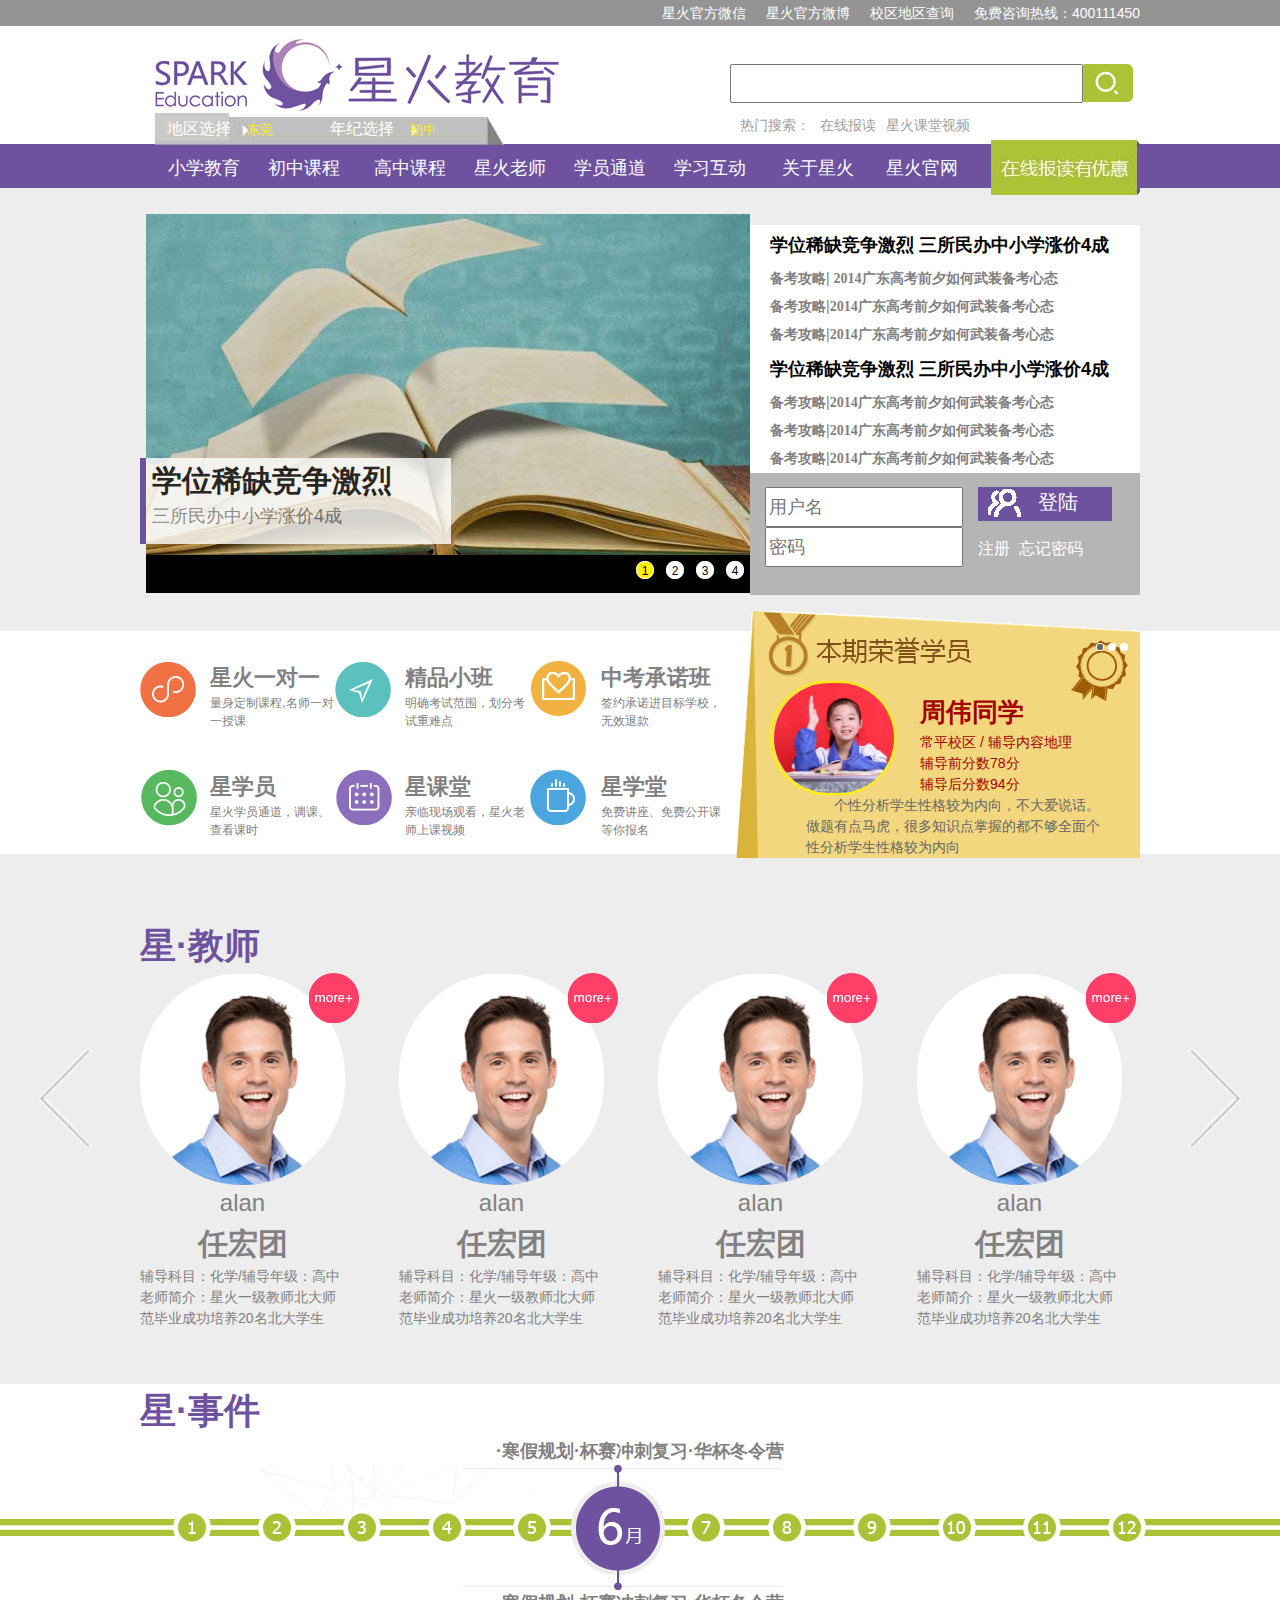
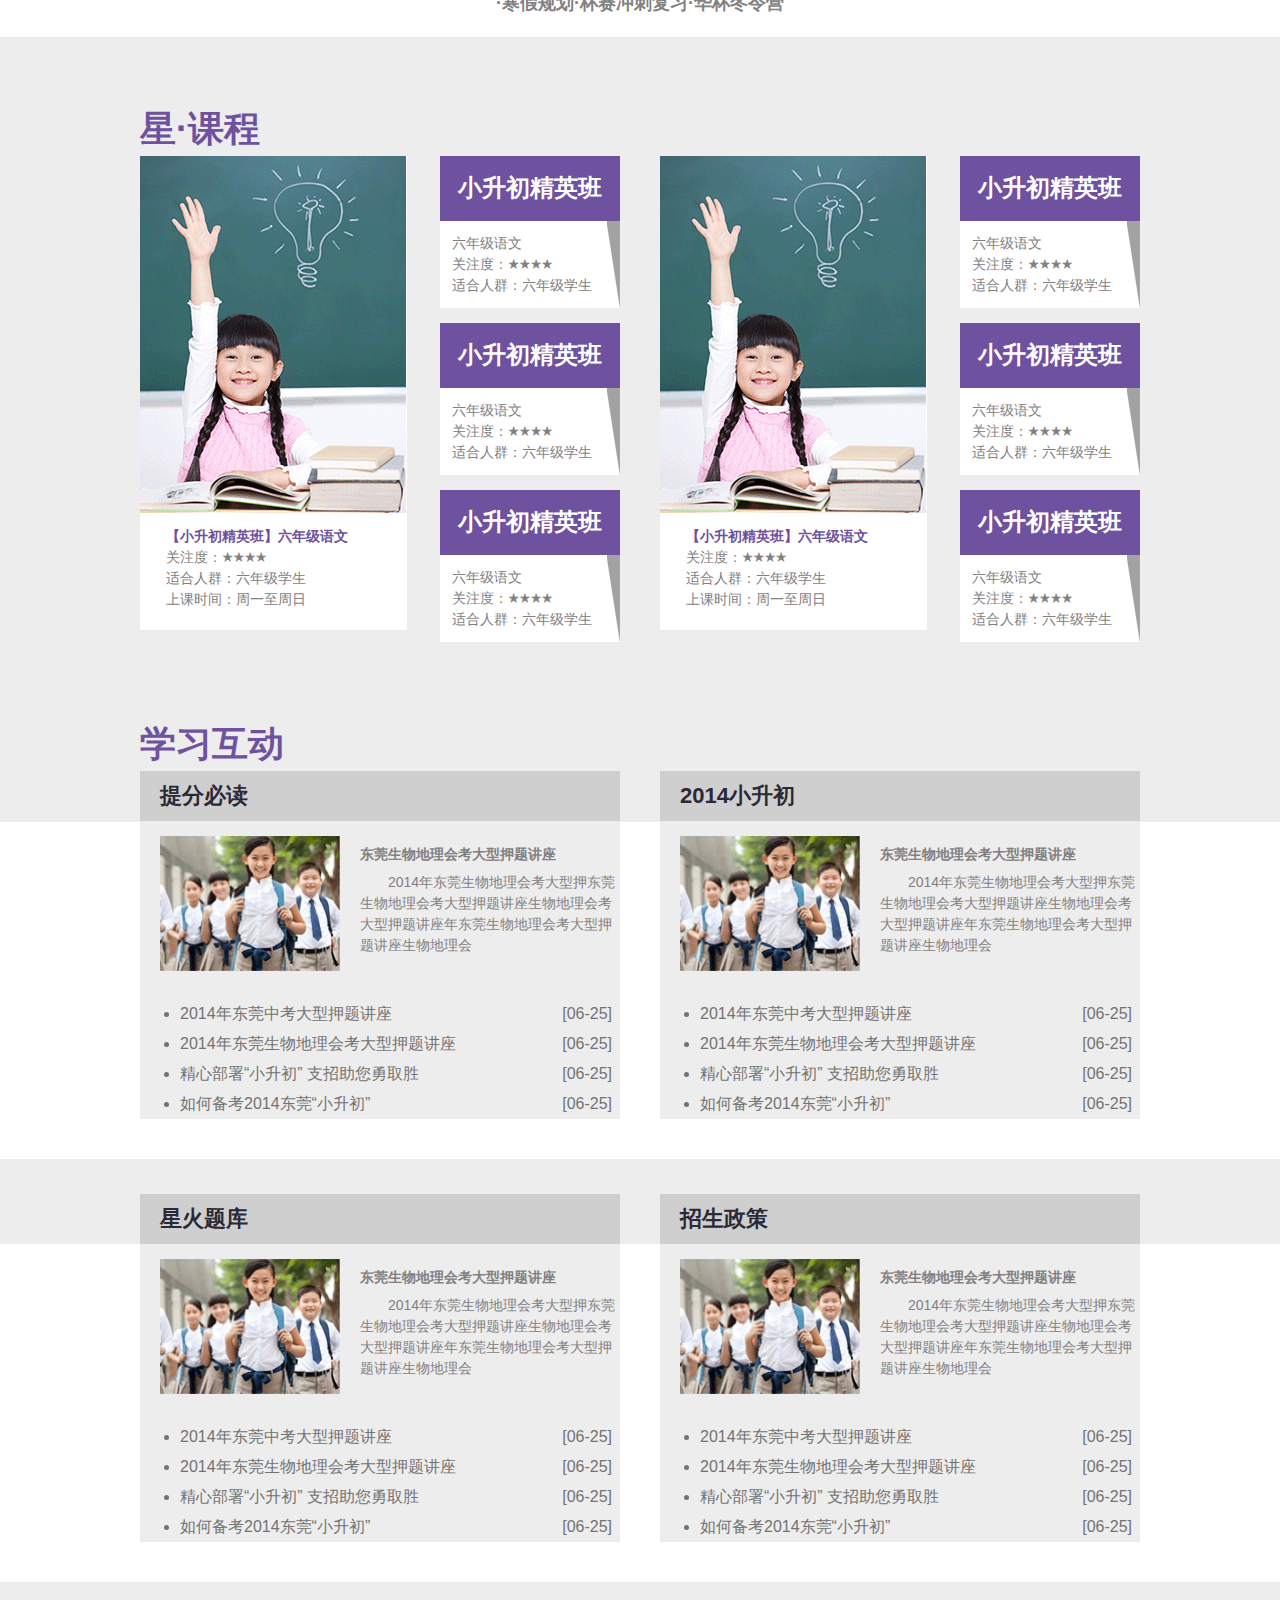
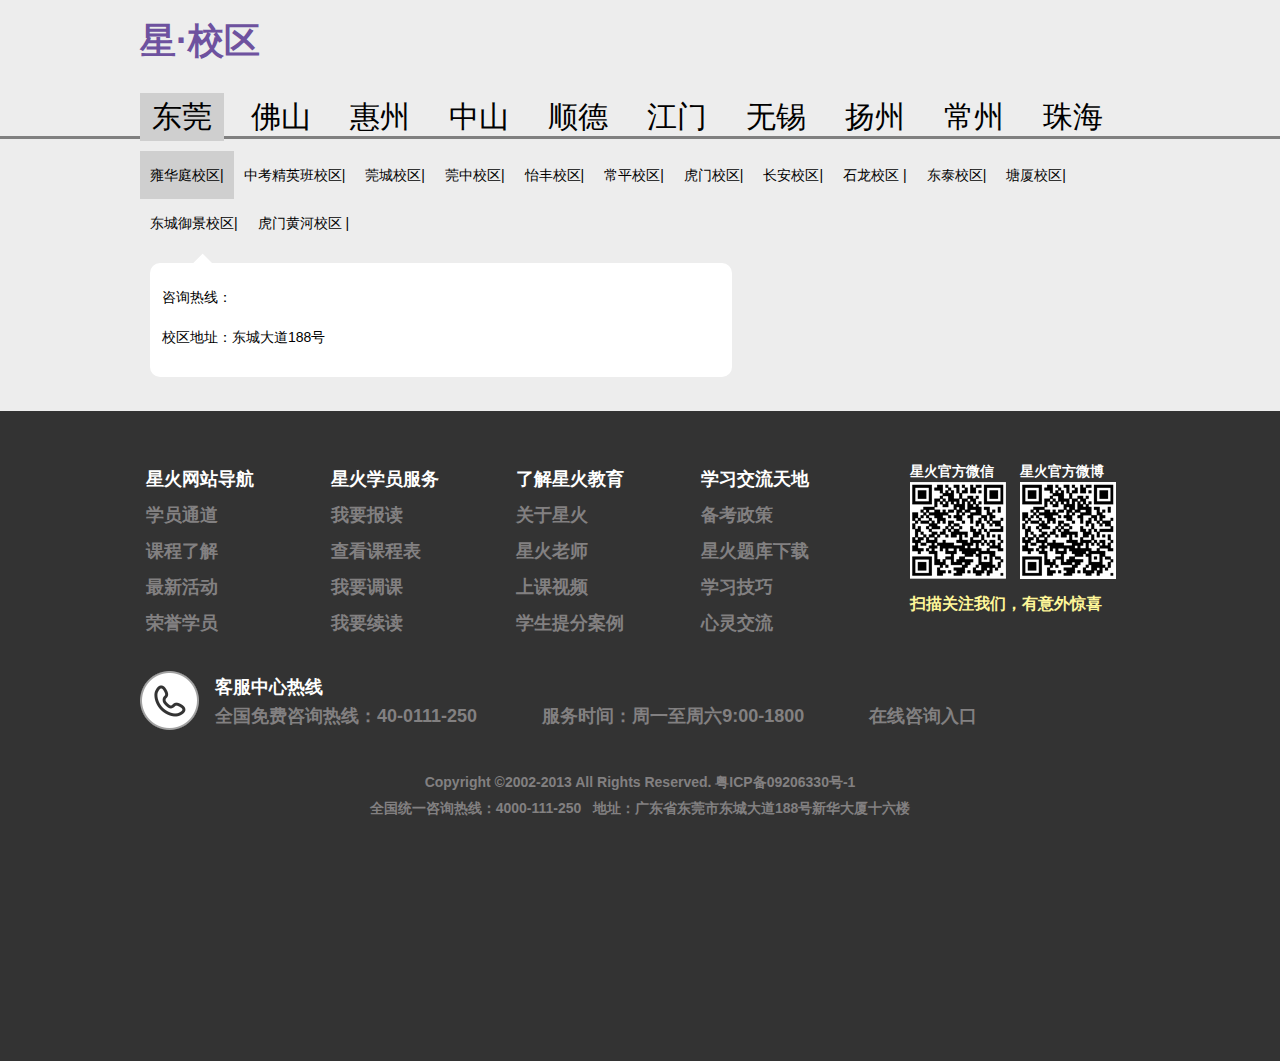
==== index.html @ 1fdccf44 "star edu rebuild" ====
<!doctype html>
<html >
<head>
	<meta charset="UTF-8">
	<title>星火教育首页</title>
	<link rel="stylesheet" href="css/style.css">
	<script src="js/jquery.js">
</script>

</head>
<body>
	<div id="wraper">
		<header>
			<div class="header">
				<div class="tnav">
				
					<div class="container">
						<ul class="tfln">
							<li><a href="">星火官方微信</a></li>
							<li><a href="">星火官方微博</a></li>
							<li><a href="">校区地区查询</a></li>
							<li><a href="">免费咨询热线：400111450</a></li>
						</ul>
					</div>
				</div>
				<div class="container">
					<div class="cnav">
						<div class="fl"><a href=""><img src="images/logo.gif" alt="logo"></a>
							<div class="areasel"><span>地区选择
								<select>
								  <option value ="东莞">东莞</option>
								  <option value ="深圳">深圳</option>
								  <option value="广州">广州</option>
								  <option value="佛山">佛山</option>
								</select>
							</span>
								<span>年纪选择
								<select>
								  <option value ="初中">初中</option>
								  <option value ="小学">小学</option>
								  <option value="高中">高中</option>
								</select>
					
								</span>
							</div>
					
						</div>
					
						<div class="fr">
							<form action="" method="post"><input type="text" name="" class="tsearchl"><input type="submit" name="" 
								class="tsearchr"></form>
							<ul>
							<li>热门搜索：</li>	
								<a href="">
									<li>在线报读</li>
								</a>
								<a href="">
									<li>星火课堂视频</li>
								</a>
							</ul>
						</div>
					
					</div>
				</div>
				<div style="clear:both;"></div>
				<div class="bnav">
					<div class="container">
						<ul class="mnavl">
							<a href="">
								<li>小学教育</li>
							</a>
								<li >
									<div id="clcourse">
										<a id="clbth">初中课程</a>
					
										<ul class="clcourse">
											<a href=""><li>中考课程</li></a>
											<a href=""><li>初二生地</li></a>
											<a href=""><li>初一课程</li></a>
											<a href=""><li>初二课程</li></a>
											<a href=""><li>初三课程</li></a>
										</ul>
									</div>
				
								</li>
							<a href="">
								<li>高中课程</li>
							</a>
							<a href="">
								<li>星火老师</li>
							</a>
							<a href="">
								<li>学员通道</li>
							</a>
							<a href="">
								<li>学习互动</li>
							</a>
						</ul>
						<ul class="mnavr">
							<a href="">
								<li>关于星火</li>
							</a>
							<a href="">
								<li>星火官网</li>
							</a>
							<a href="">
								<li class="navget"><span>在线报读有优惠</span></li>
							</a>
						</ul>
					</div>
				</div>
			</div>
		</header>
		<section>
			<!--滑块展示-->

			<div class="tslider">
				<div class="container">
					<div class="slidel">
						<i></i>
						<div class="simg">
							<ul>
								<li><img src="images/banner01.jpg"/>
									<span><i>&nbsp;</i><h3>学位稀缺竞争激烈</h3>
										<p>三所民办中小学涨价4成</p>
				
									</span>
								</li>
								<li><img src="images/banner01.jpg"/>
									<span><i>&nbsp;</i><h3>学位稀缺竞争激烈</h3>
										<p>三所民办中小学涨价4成</p>
				
									</span>
								</li>
								<li><img src="images/banner01.jpg"/>
									<span><i>&nbsp;</i><h3>学位稀缺竞争激烈</h3>
										<p>三所民办中小学涨价4成</p>
				
									</span>
								</li>
								<li><img src="images/banner01.jpg"/>
									<span><i>&nbsp;</i><h3>学位稀缺竞争激烈</h3>
										<p>三所民办中小学涨价4成</p>
				
									</span>
								</li>
							</ul>
							
						</div>
				
						<ol class="clickslide" id="b04">
								
							</ol>
				
					</div>
					<div class="slideri">
						<div class="subht">
				
							<div class="slittext">
								<h3>学位稀缺竞争激烈 三所民办中小学涨价4成</h3>
								<ul>
									<li><span><a href="">备考攻略</a></span>|
										<a href="">2014广东高考前夕如何武装备考心态</a></li>
									<li><span><a href="">备考攻略</a></span>|<a href="">2014广东高考前夕如何武装备考心态</a></li>
									<li><span><a href="">备考攻略</a></span>|<a href="">2014广东高考前夕如何武装备考心态</a></li>
								</ul>
				
								<h3>学位稀缺竞争激烈 三所民办中小学涨价4成</h3>
								<ul>
									<li><span><a href="">备考攻略</a></span>|<a href="">2014广东高考前夕如何武装备考心态</a></li>
									<li><span><a href="">备考攻略</a></span>|<a href="">2014广东高考前夕如何武装备考心态</a></li>
									<li><span><a href="">备考攻略</a></span>|<a href="">2014广东高考前夕如何武装备考心态</a></li>
								</ul>
							</div>
							
						</div>
						<div class="subhb">
							<form action="" method="post">

								<div class="loginleft">
									<input type="text" value="" placeholder="用户名">
									<input type="password" value="" placeholder="密码">
								</div>

								<div class="loginright">
									<button type="submit" class="slilogin"><span>登陆</span></button>
									<span><a href="">注册</a>&nbsp;&nbsp;<a href="">忘记密码</a></span>
								</div>
							</form>
						</div>
					</div>
				</div>

				<div class="clearfix"></div>
			</div>

		</section>
		<section>
			<div class="focus2">
				<div class="container">
					<div class="focusl">
						<div class="blocki">
							<span><img src="images/demo_01.gif"></span>
							<a href=""><h3>星火一对一</h3>
								<p>量身定制课程,名师一对一授课</p></a>
						</div>
						<div class="blocki">
							<span><img src="images/demo_02.gif"></span>
							<a href=""><h3>精品小班</h3>
								<p>明确考试范围，划分考试重难点</p></a>
						</div>
						<div class="blocki">
							<span><img src="images/demo_03.gif"></span>
							<a href=""><h3>中考承诺班</h3>
								<p>签约承诺进目标学校，无效退款</p></a>
						</div>
						<div class="blocki">
							<span><img src="images/demo_04.gif"></span>
							<a href=""><h3>星学员</h3>
								<p>星火学员通道，调课、查看课时</p></a>
						</div>
						<div class="blocki">
							<span><img src="images/demo_05.gif"></span>
							<a href=""><h3>星课堂</h3>
								<p>亲临现场观看，星火老师上课视频</p></a>
						</div>
						<div class="blocki">
							<span><img src="images/demo_06.gif"></span>
							<a href=""><h3>星学堂</h3>
								<p>免费讲座、免费公开课等你报名</p></a>
						</div>
					</div>
					<div class="focusr">
						<div class="focusslider">

							<ul class="fosliul">

								<li>
									<span><img src="images/focusfeature.jpg" alt="同学"></span>
									<div class="focustext">
										<h4>周伟同学</h4>
										<ul>
											<li>常平校区 / 辅导内容地理</li>
											<li>辅导前分数78分</li>
											<li>辅导后分数94分</li>
										</ul>
										<p>个性分析学生性格较为内向，不大爱说话。做题有点马虎，很多知识点掌握的都不够全面个性分析学生性格较为内向</p>
									</div>
								</li>
								<li>
									<span><img src="images/focusfeature.jpg" alt="同学"></span>
									<div class="focustext">
										<h4>周伟同学</h4>
										<ul>
											<li>常平校区 / 辅导内容地理</li>
											<li>辅导前分数78分</li>
											<li>辅导后分数94分</li>
										</ul>
										<p>个性分析学生性格较为内向，不大爱说话。做题有点马虎，很多知识点掌握的都不够全面个性分析学生性格较为内向</p>
									</div>
								</li>
								<li>
									<span><img src="images/focusfeature.jpg" alt="同学"></span>
									<div class="focustext">
										<h4>周伟同学</h4>
										<ul>
											<li>常平校区 / 辅导内容地理</li>
											<li>辅导前分数78分</li>
											<li>辅导后分数94分</li>
										</ul>
										<p>个性分析学生性格较为内向，不大爱说话。做题有点马虎，很多知识点掌握的都不够全面个性分析学生性格较为内向</p>
									</div>
								</li>
				
							</ul>
						</div>
					</div>
				</div>
				<div class="clearfix"></div>
			</div>
		</section>
		<section>
			<div class="starteacher">
				<div class="container">
					<!--老师无缝切换滑块-->
					<h3 class="starh3">星·教师</h3>
					<div id="teachslide" class="cxscroll">

						<div class="box">
							<ul class="list">
								<li><a href=""><img src="images/teacher_img.png" ></a>
									<span>alan</span>
									<h4>任宏团</h4>
									<p class="p1">辅导科目：化学/辅导年级：高中</p>
									<p class="p2">老师简介：星火一级教师北大师范毕业成功培养20名北大学生</p>
									<i>more+</i>
								</li>
								<li><a href=""><img src="images/teacher_img.png" ></a>
									<span>alan</span>
									<h4>任宏团</h4>
									<p class="p1">辅导科目：化学/辅导年级：高中</p>
									<p class="p2">老师简介：星火一级教师北大师范毕业成功培养20名北大学生</p>
									<i>more+</i>
								</li>
								<li><a href=""><img src="images/teacher_img.png" ></a>
									<span>alan</span>
									<h4>任宏团</h4>
									<p class="p1">辅导科目：化学/辅导年级：高中</p>
									<p class="p2">老师简介：星火一级教师北大师范毕业成功培养20名北大学生</p>
									<i>more+</i>
								</li>
								<li><a href=""><img src="images/teacher_img.png" ></a>
									<span>alan</span>
									<h4>任宏团</h4>
									<p class="p1">辅导科目：化学/辅导年级：高中</p>
									<p class="p2">老师简介：星火一级教师北大师范毕业成功培养20名北大学生</p>
									<i>more+</i>
								</li>
								<li><a href=""><img src="images/teacher_img.png" ></a>
									<span>alan</span>
									<h4>任宏团</h4>
									<p class="p1">辅导科目：化学/辅导年级：高中</p>
									<p class="p2">老师简介：星火一级教师北大师范毕业成功培养20名北大学生</p>
									<i>more+</i>
								</li>
								<li><a href=""><img src="images/teacher_img.png" ></a>
									<span>alan</span>
									<h4>任宏团</h4>
									<p class="p1">辅导科目：化学/辅导年级：高中</p>
									<p class="p2">老师简介：星火一级教师北大师范毕业成功培养20名北大学生</p>
									<i>more+</i>
								</li>
								
							</ul>

						</div>
						<a class="prev"></a> <a class="next"></a>
					</div>
				</div>
			</div>
		</section>
		<section>
			<div class="starthings">

				<div class="container">
					<h3>星·事件</h3>
					<div class="starthco">
						<p>·寒假规划·杯赛冲刺复习·华杯冬令营</p>
						<img src="images/star_things.png">
						<p>·寒假规划·杯赛冲刺复习·华杯冬令营</p>
					</div>
				</div>
			</div>
		</section>
		<section>
			<div class="starcourse">
				<div class="container">
					<h3 class="coursetitle">
						星·课程
					</h3>
					<div class="coursel">
						<div class="courseimg">
							<img src="images/course_img.png">
							<div class="course_text">
								<h4>【小升初精英班】六年级语文</h4>
								<p>关注度：★★★★</p>
								<p>适合人群：六年级学生</p>
								<p>上课时间：周一至周日</p>
							</div>
						</div>
						<div class="courseclass">
							<h3>小升初精英班</h3>
							<div class="classtext">
								<p>六年级语文</p>
								<p>关注度：★★★★</p>
								<p>适合人群：六年级学生</p>
							</div>
							<h3>小升初精英班</h3>
							<div class="classtext">
								<p>六年级语文</p>
								<p>关注度：★★★★</p>
								<p>适合人群：六年级学生</p>
							</div>
							<h3>小升初精英班</h3>
							<div class="classtext">
								<p>六年级语文</p>
								<p>关注度：★★★★</p>
								<p>适合人群：六年级学生</p>
							</div>
						</div>
					</div>
					<div class="courser">
						<div class="courseimg">
							<img src="images/course_img.png">
							<div class="course_text">
								<h4>【小升初精英班】六年级语文</h4>
								<p>关注度：★★★★</p>
								<p>适合人群：六年级学生</p>
								<p>上课时间：周一至周日</p>
							</div>
						</div>
						<div class="courseclass">
							<h3>小升初精英班</h3>
							<div class="classtext">
								<p>六年级语文</p>
								<p>关注度：★★★★</p>
								<p>适合人群：六年级学生</p>
							</div>
							<h3>小升初精英班</h3>
							<div class="classtext">
								<p>六年级语文</p>
								<p>关注度：★★★★</p>
								<p>适合人群：六年级学生</p>
							</div>
							<h3>小升初精英班</h3>
							<div class="classtext">
								<p>六年级语文</p>
								<p>关注度：★★★★</p>
								<p>适合人群：六年级学生</p>
							</div>
						</div>

					</div>

					<div class="clearfix"></div>

				</div>
			</div>
		</section>
		<section>
			<div class="learnshare">

				<div class="container">
					<h3 class="coursetitle">
						学习互动
					</h3>

					<div class="sharel">
						<h3 class="sharerh3">提分必读</h3>
						<div class="lstop">
							<img src="images/mustread_img.png">
							<h4>东莞生物地理会考大型押题讲座</h4>
							<p>2014年东莞生物地理会考大型押东莞生物地理会考大型押题讲座生物地理会考大型押题讲座年东莞生物地理会考大型押题讲座生物地理会</p>
						</div>
						<ul class="sharer_ul">
							<li><a href="">2014年东莞中考大型押题讲座</a><span>[06-25]</span></li>
							<li><a href="">2014年东莞生物地理会考大型押题讲座</a><span>[06-25]</span></li>
							<li><a href="">精心部署“小升初” 支招助您勇取胜</a><span>[06-25]</span></li>
							<li><a href="">如何备考2014东莞“小升初”</a><span>[06-25]</span></li>
						</ul>
					</div>
					<div class="sharer">
						<h3 class="sharerh3">2014小升初</h3>
						<div class="lstop">
							<img src="images/mustread_img.png">
							<h4>东莞生物地理会考大型押题讲座</h4>
							<p>2014年东莞生物地理会考大型押东莞生物地理会考大型押题讲座生物地理会考大型押题讲座年东莞生物地理会考大型押题讲座生物地理会</p>
						</div>
						<ul class="sharer_ul">
							<li><a href="">2014年东莞中考大型押题讲座</a><span>[06-25]</span></li>
							<li><a href="">2014年东莞生物地理会考大型押题讲座</a><span>[06-25]</span></li>
							<li><a href="">精心部署“小升初” 支招助您勇取胜</a><span>[06-25]</span></li>
							<li><a href="">如何备考2014东莞“小升初”</a><span>[06-25]</span></li>
						</ul>
					</div>

					<div class="sharebg_block"></div>
					<div class="sharebt">
						<div class="sharel">
							<h3 class="sharerh3">星火题库</h3>
							<div class="lstop">
								<img src="images/mustread_img.png">
								<h4>东莞生物地理会考大型押题讲座</h4>
								<p>2014年东莞生物地理会考大型押东莞生物地理会考大型押题讲座生物地理会考大型押题讲座年东莞生物地理会考大型押题讲座生物地理会</p>
							</div>
							<ul class="sharer_ul">
								<li><a href="">2014年东莞中考大型押题讲座</a><span>[06-25]</span></li>
								<li><a href="">2014年东莞生物地理会考大型押题讲座</a><span>[06-25]</span></li>
								<li><a href="">精心部署“小升初” 支招助您勇取胜</a><span>[06-25]</span></li>
								<li><a href="">如何备考2014东莞“小升初”</a><span>[06-25]</span></li>
							</ul>
						</div>
						<div class="sharer">
							<h3 class="sharerh3">招生政策</h3>
							<div class="lstop">
								<img src="images/mustread_img.png">
								<h4>东莞生物地理会考大型押题讲座</h4>
								<p>2014年东莞生物地理会考大型押东莞生物地理会考大型押题讲座生物地理会考大型押题讲座年东莞生物地理会考大型押题讲座生物地理会</p>
							</div>
							<ul class="sharer_ul">
								<li><a href="">2014年东莞中考大型押题讲座</a><span>[06-25]</span></li>
								<li><a href="">2014年东莞生物地理会考大型押题讲座</a><span>[06-25]</span></li>
								<li><a href="">精心部署“小升初” 支招助您勇取胜</a><span>[06-25]</span></li>
								<li><a href="">如何备考2014东莞“小升初”</a><span>[06-25]</span></li>
							</ul>
						</div>
					</div>
					<div class="clearfix"></div>
				</div>
			</div>
		</section>
		<section>
			<div class="schoolarea">
					<div class="container">
						<h3 class="coursetitle">
							星·校区
						</h3>
						<div class="scarea">
							<ul class="idTabs">
								<li><a href="#dongguang">东莞</a></li>   
								<li><a href="#foshan">佛山</a></li>
								<li><a href="#huizhou">惠州</a></li>
								<li><a href="#huizhou">中山</a></li>
								<li><a href="#huizhou">顺德</a></li>
								<li><a href="#huizhou">江门</a></li>
								<li><a href="#huizhou">无锡</a></li>
								<li><a href="#huizhou">扬州</a></li>
								<li><a href="#huizhou">常州</a></li>
								<li><a href="#huizhou">珠海</a></li>
					
							</ul> 
						</div>
					
					<div class="subarea">
						<div id="dongguang">
							<ul class="idTabs">
								<li><a href="#ronghua">雍华庭校区|</a>
									<ul>
										<li id="ronghua" class="tab_maopao">咨询热线：<br>校区地址：东城大道188号</li>
									</ul>
					
								</li>
								<li><a href="#zhongkaojy">中考精英班校区|</a>
									<ul>
										<li id="zhongkaojy" class="tab_maopao">咨询热线：<br>校区地址：虎门花城广场08号</li>
									</ul>
					
								</li>
								<li><a href="#guancheng">莞城校区|</a>
									<ul>
										<li id="guancheng" class="tab_maopao">咨询热线：<br>校区地址：莞城南海大道</li>
									</ul>
								</li>
								<li><a href="#guanzhong">莞中校区|</a>
									<ul>
										<li id="guanzhong" class="tab_maopao">咨询热线：<br>校区地址：莞中南海大道</li>
									</ul>
								</li>
								<li><a href="#yifeng">怡丰校区|</a>
									<ul>
										<li id="yifeng" class="tab_maopao">咨询热线：<br>校区地址：怡丰南海大道</li>
									</ul>
								</li>
								<li><a href="#changping">常平校区|</a>
									<ul>
										<li id="changping" class="tab_maopao">咨询热线：<br>校区地址：常平的福分</li>
									</ul>
								</li>
								<li><a href="#humen">虎门校区|</a>
									<ul>
										<li id="humen" class="tab_maopao">咨询热线：<br>校区地址：虎门大道</li>
									</ul>
								</li>
								<li><a href="#changan">长安校区|</a>
									<ul>
										<li id="changan" class="tab_maopao">咨询热线：<br>校区地址：长安校区</li>
									</ul>
								</li>
								
								<li><a href="#shilong">石龙校区 |</a>
									<ul>
										<li id="shilong" class="tab_maopao">咨询热线：<br>校区地址：石龙校区 </li>
									</ul>
								</li>
								<li><a href="#dongtai">东泰校区|</a>
									<ul>
										<li id="dongtai" class="tab_maopao">咨询热线：<br>校区地址：东泰校区</li>
									</ul>
								</li>
								<li><a href="#tangxia">塘厦校区|</a>
									<ul>
										<li id="tangxia" class="tab_maopao">咨询热线：<br>校区地址：塘厦校区</li>
									</ul>
								</li>
								<li><a href="#dongchengyu">东城御景校区|</a>
									<ul>
										<li id="dongchengyu" class="tab_maopao">咨询热线：<br>校区地址：东城御景校区</li>
									</ul>
								</li>
								<li><a href="#humenhh">虎门黄河校区 |</a>
									<ul>
										<li id="humenhh" class="tab_maopao">咨询热线：<br>校区地址：虎门黄河校区</li>
									</ul>
								</li>
							</ul>
					
						</div> 
						<div id="foshan">
							<ul class="idTabs">
								<li><a href="#ronghua2">佛山校区校区32332|</a>
									<ul>
										<li id="ronghua2" class="tab_maopao">咨询热线：324213<br>校区地址：东城大道188号</li>
									</ul>
					
								</li>
								<li><a href="#zhongkaojy2">佛山中考精英班校区33|</a>
									<ul>
										<li id="zhongkaojy2" class="tab_maopao">咨询热线：32423<br>校区地址：虎门花城广场08号</li>
									</ul>
					
								</li>
								<li><a href="#meilisa2">佛山梅丽莎校区3423|</a>
									<ul>
										<li id="meilisa2" class="tab_maopao">咨询热线：<br>校区地址：佛山南海大道</li>
									</ul>
								</li>
					
							</ul>
					
					
						</div>
					
							
						</div>
					</div>
				<div class="clearfix"></div>
				</div>
		</section>
		<section></section>
		<footer>
			<div class="footer">
				<div class="container">
					<div class="btnav">
						<div class="btnavl">
							<ul>
								<li><h4>星火网站导航</h4></li>
								<li>学员通道</li>
								<li>课程了解</li>
								<li>最新活动</li>
								<li>荣誉学员</li>
							</ul>
							<ul>
								<li><h4>星火学员服务</h4></li>
								<li>我要报读</li>
								<li>查看课程表</li>
								<li>我要调课</li>
								<li>我要续读</li>
							</ul>
							<ul>
								<li><h4>了解星火教育</h4></li>
								<li>关于星火</li>
								<li>星火老师</li>
								<li>上课视频</li>
								<li>学生提分案例</li>
							</ul>
							<ul>
								<li><h4>学习交流天地</h4></li>
								<li>备考政策</li>
								<li>星火题库下载</li>
								<li>学习技巧</li>
								<li>心灵交流</li>
							</ul>
						</div>
						<div class="btnavr">
							<ul>
								<li><span>星火官方微信</span><img src="images/wechat.png"></li>
								<li><span>星火官方微博</span><img src="images/weibo.png"></li>
							</ul>
							<p>扫描关注我们，有意外惊喜</p>
						</div>
					</div>

					<div class="kefu">
						<h4>客服中心热线</h4>
						<p><span>全国免费咨询热线：40-0111-250</span> 
							<span>服务时间：周一至周六9:00-1800</span> 
							<a href="">在线咨询入口</a>   </p>
					</div>
					<div class="copyright">
						<p>Copyright ©2002-2013 All Rights Reserved. 粤ICP备09206330号-1</p>
						<p>全国统一咨询热线：4000-111-250 &nbsp;
							地址：广东省东莞市东城大道188号新华大厦十六楼</p>
					</div>
					<div class="clearfix"></div>
				</div>
			</div>

		</footer>
	</div>


<script type="text/javascript" src="js/unslider.min.js"></script>
<script type="text/javascript" src="js/jquery.cxscroll.min.js"></script>
<script type="text/javascript" src="js/jquery.idTabs.min.js"></script>
<script>
$(document).ready(function(){
	//下拉导航
	function droNav(){
		$("#clcourse,.clcourse").bind("mouseover",function(){
			$(".clcourse").show();
		  $("#clbth").css("color","#6e529f");
		  $("#clcourse").addClass("clcourse_hover");

		});
		$("#clcourse,.clcourse").bind("mouseout",function(){
			$(".clcourse").hide();
		   $("#clbth").css("color","#fff");
		   $("#clcourse").removeClass("clcourse_hover");

		});

	};
	droNav();

	//焦点幻灯片
	$('.simg').unslider();
	var unslider = $('.simg').unslider();

    var unslider04 = $('.simg').unslider({
		dots: true
	}),
	data04 = unslider04.data('unslider');
	
	$('.unslider-arrow04').click(function() {
        var fn = this.className.split(' ')[1];
        data04[fn]();
    });
    //荣耀同学滑块
    $('.focusslider').unslider();
	var unslider = $('.focusslider').unslider();

    var unslider04 = $('.focusslider').unslider({
		dots: true
	}),
	data04 = unslider04.data('unslider');
	
	$('.unslider-arrow04').click(function() {
        var fn = this.className.split(' ')[1];
        data04[fn]();
    });
    //星级老师滑块
    $('#teachslide').cxScroll();

});
</script>
</body>
</html>
---- css/style.css ----
/* `XHTML, HTML4, HTML5 Reset 
----------------------------------------------------------------------------------------------------*/ 
a, 
abbr, 
acronym, 
address, 
applet, 
article, 
aside, 
audio, 
b, 
big, 
blockquote, 
body, 
canvas, 
caption, 
center, 
cite, 
code, 
dd, 
del, 
details, 
dfn, 
dialog, 
div, 
dl, 
dt, 
em, 
embed, 
fieldset, 
figcaption, 
figure, 
font, 
footer, 
form, 
h1, 
h2, 
h3, 
h4, 
h5, 
h6, 
header, 
hgroup, 
hr, 
html, 
i, 
iframe, 
img, 
ins, 
kbd, 
label, 
legend, 
li, 
main, 
mark, 
menu, 
meter, 
nav, 
object, 
ol, 
output, 
p, 
pre, 
progress, 
q, 
rp, 
rt, 
ruby, 
s, 
samp, 
section, 
small, 
span, 
strike, 
strong, 
sub, 
summary, 
sup, 
table, 
tbody, 
td, 
tfoot, 
th, 
thead, 
time, 
tr, 
tt, 
u, 
ul, 
var, 
video, 
xmp { 
border: 0; 
margin: 0; 
padding: 0; 
font-size: 100%; 
} 

html, 
body { 
height: 100%; 
} 

article, 
aside, 
details, 
figcaption, 
figure, 
footer, 
header, 
hgroup, 
main, 
menu, 
nav, 
section { 
/* 
Override the default (display: inline) for 
browsers that do not recognize HTML5 tags. 

IE8 (and lower) requires a shiv: 
http://ejohn.org/blog/html5-shiv 
*/ 
display: block; 
} 

b, 
strong { 
/* 
Makes browsers agree. 
IE + Opera = font-weight: bold. 
Gecko + WebKit = font-weight: bolder. 
*/ 
font-weight: bold; 
} 

img { 
color: transparent; 
font-size: 0; 
vertical-align: middle; 
/* 
For IE. 
http://css-tricks.com/ie-fix-bicubic-scaling-for-images 
*/ 
-ms-interpolation-mode: bicubic; 
} 

ol, 
ul { 
list-style: none; 
} 

li { 
/* 
For IE6 + IE7: 

"display: list-item" keeps bullets from 
disappearing if hasLayout is triggered. 
*/ 
display: list-item; 
} 

table { 
border-collapse: collapse; 
border-spacing: 0; 
} 

th, 
td, 
caption { 
font-weight: normal; 
vertical-align: top; 
text-align: left; 
} 

q { 
quotes: none; 
} 

q:before, 
q:after { 
content: ""; 
content: none; 
} 

sub, 
sup, 
small { 
font-size: 75%; 
} 

sub, 
sup { 
line-height: 0; 
position: relative; 
vertical-align: baseline; 
} 

sub { 
bottom: -0.25em; 
} 

sup { 
top: -0.5em; 
} 

svg { 
/* 
For IE9. Without, occasionally draws shapes 
outside the boundaries of <svg> rectangle. 
*/ 
overflow: hidden; 
}

/*Basic text*/

body { 
font: 14px/1.5 "微软雅黑",Arial,Tahoma, FreeSans, sans-serif; 
} 
a{text-decoration: none;}
.container{width: 1000px;margin:0 auto;}

/*clear*/

.clearfix { 
  *zoom: 1; 
} 
.clearfix:before, 
.clearfix:after { 
  display: table; 
  line-height: 0; 
  content: ""; 
} 
.clearfix:after { 
  clear: both; 
} 

/*头部内容和导航*/
.header{z-index: 99;position: relative;}
.tnav{
	width: 100%;
	background: #949494;
	min-height: 26px;
}
.tfln{float:right;}
.tfln li {float: left;line-height: 26px;margin-left: 20px;}
.tfln li a{	font-size: 14px;color: #ffffff;}

.fr img{width: 404px;}

.areasel{margin-bottom:0px;background: url(../images/nav_area.jpg) top left no-repeat;
	width: 350px;min-height: 32px;font-size: 16px;line-height: 32px;color: #fff;}
.areasel span:first-child{margin-left: 12px;}
.areasel span:last-child{margin-left: 52px;}
.areasel select{margin: 0;
         padding: 0;
         outline: none;
         height: 32px;
         line-height: 32px;
         border: none;
         width: auto;
         display: inline-block;
         font: normal 16px/32px "微软雅黑", ;
         -webkit-appearance: none;background:transparent;margin-left: 12px;
     }
.areasel select{color: #fff100;}
.areasel select option{color: #000;}
.fl{float: left;padding-top: 12px;padding-left: 15px;
}
.fr{float: right;padding-top: 38px;width: 410px;}
.tsearchl{height: 33px;width: 355px;width/*\**/: 345px;}
.tsearchr{border:none;display: inline-block;-webkit-appearance: none;margin: 0;padding: 0;outline: none;
	height: 38px;width:50px;font-size: 0px;background: url(../images/searchbtn.jpg) top left no-repeat;
   vertical-align:top;}
.fr ul{padding-top: 12px;}
.fr ul li{float: left;color: #a0a0a0;padding-left: 10px;}

.bnav{background: #6e529f;min-height: 44px;line-height: 44px;margin-top: -2px;}
.mnavl{float: left;}
.mnavl li{color:#fefeff;font-size: 18px;float: left;padding-left: 28px;}
.mnavr{float: right;}
.mnavr li{color:#fefeff;font-size: 18px;float: left;padding-left: 32px;}
.navget{padding-left:10px;margin-top:-6px;margin-bottom:-6px;background: url(../images/cbtn.jpg) top right no-repeat;
	width: 150px;height: 55px;}
.navget span{display: none;}
/*导航下拉*/
#clcourse{position: relative;*top:2px;_top:18px;width: 78px;}
#clcourse a{font-size: 18px;color:#fefeff;}
#clcourse a:hover{*color: #fff;}
.clcoursefontsty{color: #6e529f;}
.clbthco{color: #fff;_color:#000;}
.clcourse_hover{background: #fff;padding-left:8px;border-radius: 4px 4px 0 0;padding-right: 8px;
font-weight: bold;margin:4px -8px -5px -8px;_top:6px}
.clcourse{position: absolute;top: 96%;
left: 0;
background-color: #fff;
font-size: 16px;
border: 1px solid #ddd;
line-height: 32px;
width: auto;
font-weight: bold;
overflow: hidden;
display: none;
z-index: 999;
}
.clcourse li{color:#828081;border-bottom: 1px solid #ddd;width:100%;_width:78px;padding: 0px 2px 2px 12px;margin: 0;}

/*幻灯片滑块*/
.tslider{background: #ededed;z-index: 0;padding-bottom: 10px;}
.slidel{margin-top:24px;float: left;width: 610px;position: relative;overflow: hidden;padding-bottom: 28px;}
.simg{position: relative; overflow: auto;padding-bottom: 28px;*width: 600px;}
.simg ul li{float: left;position: relative;}
.simg ul li img{width: 100%;}
.simg li span{width: 305px;height: 86px;position: absolute;top: 244px;left:0px;background: #fff;z-index: 1000;
filter:alpha(opacity=80);  
      -moz-opacity:0.8;  
      -khtml-opacity: 0.8;  
      opacity: 0.8;  }
.simg li span h3{font-size: 30px;}
.simg li span p{font-size: 18px;}
.slidel i{width: 6px;height:86px;background: #6e529f;display: table-cell;float:left;font-size: 0px;
position: relative;top: 244px;left: 0px;}

.clickslide{position: relative;left: 6px;bottom: 0px;}
.simg .dots { position: absolute;right:0px;bottom: -2px;background: #000;height: 40px;
   width: 100%;text-align: right;}
.simg .dots li 
{ 
   display: inline-block; 
   width: 16px; 
   height: 16px; 
   margin:6px; 
   border: 1px solid #fff; 
   border-radius: 8px; 
   cursor: pointer; 
   -webkit-transition: background .5s, opacity .5s; 
   -moz-transition: background .5s, opacity .5s; 
   transition: background .5s, opacity .5s;
   font-size: 12px;
   background:#fff;
   text-align: center;
   *float: left;
}
.simg .dots li.active 
{
   background: #fff100;
   opacity: 1;
}

/*滑块右侧重要内容资讯*/
.slideri{background: #fff;margin-top: 35px;float: left;width: 390px;*width: 384px;overflow: hidden;}
.slittext{float: left;margin-left:20px;*margin-left:6px }
.slittext h3{font-size: 18px;line-height: 40px;*width: 100%;}
.slittext ul {float: left;}
.slittext ul li{list-style: none;float: left;text-align: left;color: #828081;*width: 100%;}
.slittext ul li a{color: #828081;line-height: 28px;font-weight: bold;font-family: "微软雅黑";}
.subhb{background: #b5b5b5;width: 100%;height:108px;float: left;padding-top: 14px;}
.subhb input{float: left;width: 190px;height: 34px;color:#828081;font-size: 18px;}
.loginleft{float: left;width: 202px;padding-left: 15px;}
.slilogin{background: #6e529f;width: 134px;height: 34px;padding-left: 30px;margin: 0;
   padding: 0;border: 0;position: relative;}
.slilogin span{background: url(../images/loginbth.png) top left no-repeat;width: 100px;display: block;
height: 30px;padding-left: 20px;color: #fff;font-size: 20px;position: relative; left: 10px;font-family: "微软雅黑";}
.loginright{float: right;width: 162px;}
.loginright>span{display:inline-block;margin-top: 16px;font-size: 16px;*width: 100%;}
.loginright span a{color: #fff;}


/*课程导航&同学滑块*/
.focus2{box-shadow:1px 1px 2px #D2D2D2; }
.focusl{width: 610px;*width: 600px;min-height: 210px;float: left;padding-bottom: 5px;}
.blocki{width: 32%;padding-top: 30px;padding-bottom: 10px;*width: 30%;float: left;}
.blocki img{*width: 52px;float: left;}
.blocki a{display: block;margin-left: 5px;*margin-left:0px;
  width: 125px;*width:100px;float: right;color: #828081;}
.blocki a h3{width: 100%;font-size: 22px;font-weight: bold;}
.blocki a p{width: 100%;font-size: 12px;}
.focusr{background: url(../images/demo_fr.gif) top left no-repeat; margin:-20px 0px -26px -18px;float: right;
width: 380px;padding-left: 25px;padding-top: 20px;}
.focusslider {position: relative;overflow: hidden;}
.focusslider ul li{float: left;position: relative;}
.focusslider ul li span {border: 2px solid #fff100; border-radius: 60px;width: 120px;display: block;
  padding-left: 2px;position: absolute;top:50px;max-height: 120px;overflow: hidden;margin-left: 10px;}
.focusslider ul li img{border-radius: 55px;text-align: center;height: 110px;_width: 110px;}
.focusslider ul li h4{font-size: 26px;color: #a40000;}
.focustext{float: right;text-align: left;padding-left: 160px;padding-top: 62px;}
.focustext ul li{color:#a40000;width: 100%;*width: 230px; }
.focustext p{margin-left: -114px;width: 300px;text-indent: 28px;;
font-weight:150;color: #666666;}
.focusslider .dots { position: absolute;right:10px;top: -2px;height: 10px;}
.focusslider .dots li 
{ 
   display: inline-block; 
   width: 6px; 
   height: 6px; 
   margin:2px; 
   border: 1px solid #fff; 
   border-radius: 3px; 
   cursor: pointer; 
   -webkit-transition: background .5s, opacity .5s; 
   -moz-transition: background .5s, opacity .5s; 
   transition: background .5s, opacity .5s;
   font-size: 0px;
   background:#fff;
   text-indent: -999em;
   *float: left;
}
.focusslider .dots li.active 
{
   background:#666666;
   opacity: 1;
}

/*星级老师*/
.starteacher{background: #ededed;padding-top: 65px;padding-bottom: 55px;}
.starh3{color: #6e529f;font-size: 36px;}

/* 横向滚动基本样式 */ 
.cxscroll{margin-left: -102px;padding-left: 102px;margin-right: -102px;
padding-right: 102px;position: relative;} 
.cxscroll .box{overflow:hidden;width:auto;*width: 1000px;position: relative;} 
.cxscroll .list{overflow:hidden;width:9999px;} 
.cxscroll .list li{float:left;width:205px;padding-right: 54px;position: relative;} 
.cxscroll .prev{background: url(../images/teacher_bthl.png) top left no-repeat;width: 54px;height: 101px;
display: block;position: absolute;left: 0px;top: 75px;} 
.cxscroll .next{background: url(../images/teacher_bthr.gif) top right no-repeat;width: 54px;height: 101px;
display: block;position: absolute;right: 0px;top: 75px;} 
.list li img{border-radius: 102px;width: 205px;}
.list li span{font-size: 24px;text-align: center;display:block;}
.list li h4{font-size: 30px;text-align: center;}
.list li span,h4,p{color: #828081;}
.list li i{font-size: 0px;background: url(../images/teacher_more.gif) top right no-repeat;width: 50px;
height: 50px;display: block;position: absolute;top: 0px;right:40px;}

/*星事件*/
.starthings{width: auto;margin: 0;padding-bottom: 20px;}
.starthings h3{color: #6e529f;font-size: 36px;_margin-left:100px;}
.starthco img{margin-left:-180px;_margin-left:-140px;min-height: 125px;display: block;}
.starthco p{font-size: 18px;text-align: center;color: #828081;font-weight: bold;}

/*星课程*/
.starcourse{background: #ededed;padding-top: 65px;padding-bottom: 165px;}
.coursetitle{color: #6e529f;font-size: 36px;}
.coursel{float: left;width: 480px;}
.courser{float: right;width: 480px;}
.courseimg{width: 267px;float: left;background: #fff;padding-bottom: 20px;}
.course_text{padding-left: 26px;}
.courseimg h4{color:#6e529f; }
.courseclass{width: 180px;float: right;}
.courseclass h3{font-size: 24px;height: 65px;background: #6e529f;text-align: center;color: #fff;
line-height: 64px;}
.classtext{background: url(../images/classtext_bg.gif) top right no-repeat #fff;
  display: block;padding: 12px;margin-bottom: 15px;}

/*学习必读*/
.learnshare{margin-top: -105px;}
.sharel{float: left;background: #ededed;width: 480px;margin-bottom: 40px;}
.sharer{float: right;background: #ededed;width: 480px;margin-bottom: 40px;}
.sharerh3{font-size: 22px;line-height: 50px;background: #cfcfcf;padding-left: 20px;color: #2b2935;}
.lstop {padding-top: 15px;padding-left: 20px;}
.lstop img{float: left;margin-right: 20px;width: 180px;}
.lstop h4{line-height: 36px;}
.lstop p{text-indent: 2em;}
.sharer_ul{width: 90%;margin-left: 40px;float: left;padding-top: 28px;}
.sharer_ul li{line-height: 30px;list-style-type: disc; font-size: 16px;color: #737373;}
.sharer_ul li a{color: #737373;}
.sharer_ul li span{float: right;}

.sharebg_block{width: 1400px;height: 85px;background: #ededed;margin-right: -200px;margin-left: -200px;float: left;}
.sharebt{margin-top: -50px;float: left;width: 100%;}

/*校区tab样式*/
.schoolarea{background: #ededed;padding-top: 32px;}
.scarea{border-bottom:medium solid gray;float: left;width: 150%;padding-top: 25px;margin-left: -200px;
  padding-left: 200px;}
.idTabs{float: left;}
.idTabs li{float: left;font-size: 30px;line-height: 40px;}
.scarea ul{margin-bottom: -5px;}
.scarea ul li{margin-right: 15px;}
.idTabs li a{color: #000;padding: 4px 12px 4px 12px;display: block;}
.idTabs .selected{background: #cfcfcf;}
.subarea{float: left;width: 95%;margin-top: 12px;margin-bottom:10px;min-height: 250px;position: relative;}
.subarea ul li {float: left;font-size: 14px;}
.subarea ul li a{display: block;padding-left: 10px;padding-right: 10px;}
.subarea ul li a:hover{background:#6e529f;color: #fff;}
.subarea ul li ul li{position: absolute;float: left;width: 60%;height: 100px;top:45%;left: 10px;
border-radius: 10px;background-color: #fff;padding-left: 12px;padding-top: 14px;}
.subarea ul li ul li:before{content: '';
position: absolute;
width: 34px;
height: 10px;}
.tab_maopao:before{bottom: 100%;
left: 5%;
width: 34px;
height: 10px;
background: url(../images/school_maopao.png) top left no-repeat;}
/*底部样式*/
.footer{background: #333333;padding-top: 50px;color: #828081;font-weight: bold;}
.btnav{padding-left: 6px;}
.btnavl ul{float: left;width: 185px;}
.btnavl ul li{font-size: 18px;line-height: 36px;list-style: none;}
.btnavl ul li h4{color: #fff;}
.btnavr{float: right;}
.btnavr ul{width: 230px;float: left;}
.btnavr ul li{float: left;width: 110px;padding-bottom: 9px;}
.btnavr ul li span{text-align: center;color: #fff;}
.btnavr ul li img{display: block;float: left;}
.btnavr p{font-size: 16px;color: #fff799;line-height: 2em;}
.kefu,.copyright{float: left;width: 100%;margin-top: 30px;}
.kefu{padding-left: 75px;background: url(../images/calling_bth.png) top left no-repeat;height:68px;}
.kefu a{color: #828081;}
.kefu h4{font-size: 18px;color: #fff;line-height: 1.8em;}
.kefu p{font-size: 18px;}
.kefu span{padding-right: 60px;}
.copyright{text-align: center;padding-bottom: 240px;}
.copyright p{line-height: 26px;}

@media screen and (max-width:999px) {
  .container{overflow: hidden;}
}
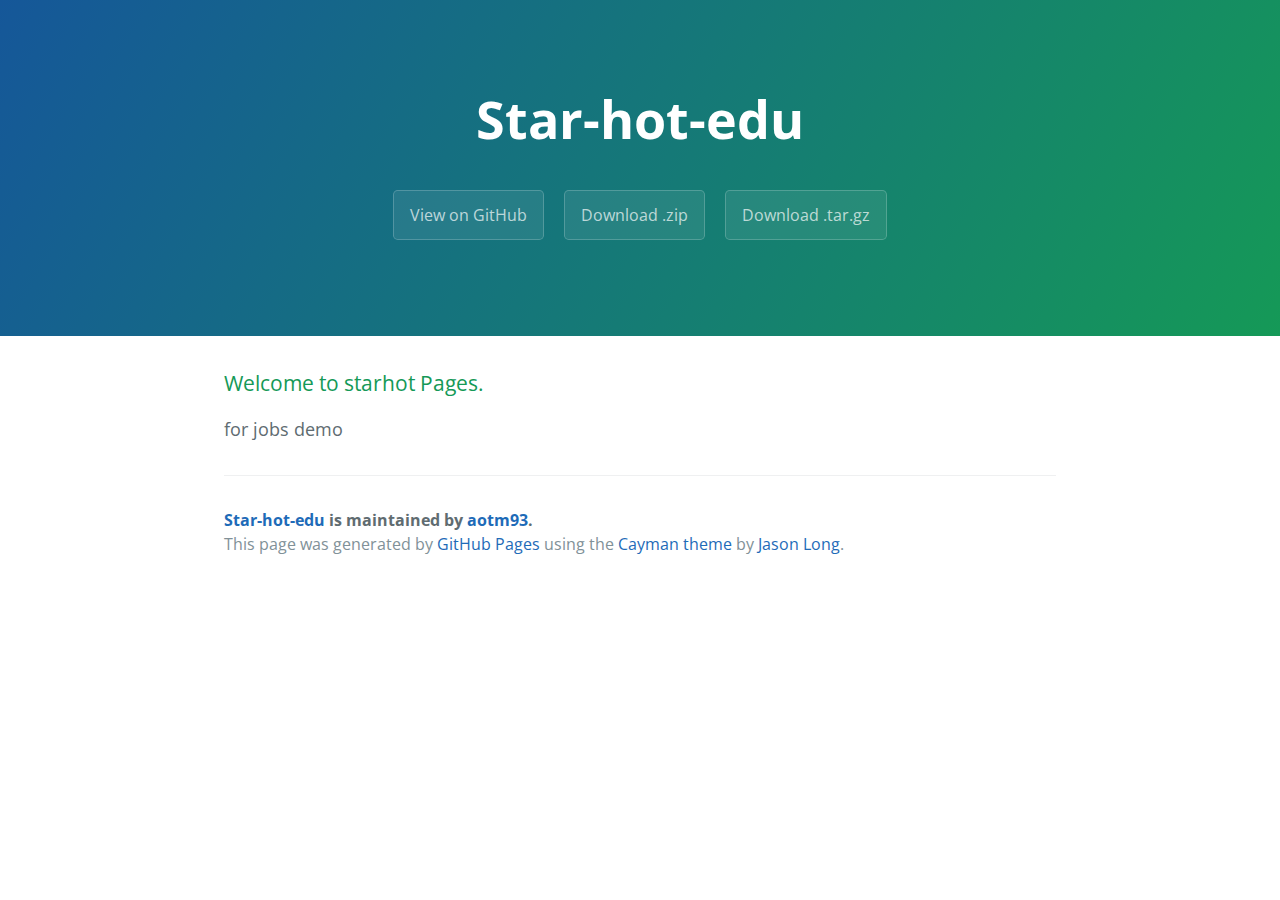
==== commit ef687b6a: "Create gh-pages branch via GitHub" ====
--- a/index.html
+++ b/index.html
@@ -1,747 +1,37 @@
-<!doctype html>
-<html >
-<head>
-	<meta charset="UTF-8">
-	<title>星火教育首页</title>
-	<link rel="stylesheet" href="css/style.css">
-	<script src="js/jquery.js">
-</script>
+<!DOCTYPE html>
+<html lang="en-us">
+  <head>
+    <meta charset="UTF-8">
+    <title>Star-hot-edu by aotm93</title>
+    <meta name="viewport" content="width=device-width, initial-scale=1">
+    <link rel="stylesheet" type="text/css" href="stylesheets/normalize.css" media="screen">
+    <link href='https://fonts.googleapis.com/css?family=Open+Sans:400,700' rel='stylesheet' type='text/css'>
+    <link rel="stylesheet" type="text/css" href="stylesheets/stylesheet.css" media="screen">
+    <link rel="stylesheet" type="text/css" href="stylesheets/github-light.css" media="screen">
+  </head>
+  <body>
+    <section class="page-header">
+      <h1 class="project-name">Star-hot-edu</h1>
+      <h2 class="project-tagline"></h2>
+      <a href="https://github.com/aotm93/star-hot-edu" class="btn">View on GitHub</a>
+      <a href="https://github.com/aotm93/star-hot-edu/zipball/master" class="btn">Download .zip</a>
+      <a href="https://github.com/aotm93/star-hot-edu/tarball/master" class="btn">Download .tar.gz</a>
+    </section>
 
-</head>
-<body>
-	<div id="wraper">
-		<header>
-			<div class="header">
-				<div class="tnav">
-				
-					<div class="container">
-						<ul class="tfln">
-							<li><a href="">星火官方微信</a></li>
-							<li><a href="">星火官方微博</a></li>
-							<li><a href="">校区地区查询</a></li>
-							<li><a href="">免费咨询热线：400111450</a></li>
-						</ul>
-					</div>
-				</div>
-				<div class="container">
-					<div class="cnav">
-						<div class="fl"><a href=""><img src="images/logo.gif" alt="logo"></a>
-							<div class="areasel"><span>地区选择
-								<select>
-								  <option value ="东莞">东莞</option>
-								  <option value ="深圳">深圳</option>
-								  <option value="广州">广州</option>
-								  <option value="佛山">佛山</option>
-								</select>
-							</span>
-								<span>年纪选择
-								<select>
-								  <option value ="初中">初中</option>
-								  <option value ="小学">小学</option>
-								  <option value="高中">高中</option>
-								</select>
-					
-								</span>
-							</div>
-					
-						</div>
-					
-						<div class="fr">
-							<form action="" method="post"><input type="text" name="" class="tsearchl"><input type="submit" name="" 
-								class="tsearchr"></form>
-							<ul>
-							<li>热门搜索：</li>	
-								<a href="">
-									<li>在线报读</li>
-								</a>
-								<a href="">
-									<li>星火课堂视频</li>
-								</a>
-							</ul>
-						</div>
-					
-					</div>
-				</div>
-				<div style="clear:both;"></div>
-				<div class="bnav">
-					<div class="container">
-						<ul class="mnavl">
-							<a href="">
-								<li>小学教育</li>
-							</a>
-								<li >
-									<div id="clcourse">
-										<a id="clbth">初中课程</a>
-					
-										<ul class="clcourse">
-											<a href=""><li>中考课程</li></a>
-											<a href=""><li>初二生地</li></a>
-											<a href=""><li>初一课程</li></a>
-											<a href=""><li>初二课程</li></a>
-											<a href=""><li>初三课程</li></a>
-										</ul>
-									</div>
-				
-								</li>
-							<a href="">
-								<li>高中课程</li>
-							</a>
-							<a href="">
-								<li>星火老师</li>
-							</a>
-							<a href="">
-								<li>学员通道</li>
-							</a>
-							<a href="">
-								<li>学习互动</li>
-							</a>
-						</ul>
-						<ul class="mnavr">
-							<a href="">
-								<li>关于星火</li>
-							</a>
-							<a href="">
-								<li>星火官网</li>
-							</a>
-							<a href="">
-								<li class="navget"><span>在线报读有优惠</span></li>
-							</a>
-						</ul>
-					</div>
-				</div>
-			</div>
-		</header>
-		<section>
-			<!--滑块展示-->
+    <section class="main-content">
+      <h3>
+<a id="welcome-to-starhot-pages" class="anchor" href="#welcome-to-starhot-pages" aria-hidden="true"><span aria-hidden="true" class="octicon octicon-link"></span></a>Welcome to starhot Pages.</h3>
 
-			<div class="tslider">
-				<div class="container">
-					<div class="slidel">
-						<i></i>
-						<div class="simg">
-							<ul>
-								<li><img src="images/banner01.jpg"/>
-									<span><i>&nbsp;</i><h3>学位稀缺竞争激烈</h3>
-										<p>三所民办中小学涨价4成</p>
-				
-									</span>
-								</li>
-								<li><img src="images/banner01.jpg"/>
-									<span><i>&nbsp;</i><h3>学位稀缺竞争激烈</h3>
-										<p>三所民办中小学涨价4成</p>
-				
-									</span>
-								</li>
-								<li><img src="images/banner01.jpg"/>
-									<span><i>&nbsp;</i><h3>学位稀缺竞争激烈</h3>
-										<p>三所民办中小学涨价4成</p>
-				
-									</span>
-								</li>
-								<li><img src="images/banner01.jpg"/>
-									<span><i>&nbsp;</i><h3>学位稀缺竞争激烈</h3>
-										<p>三所民办中小学涨价4成</p>
-				
-									</span>
-								</li>
-							</ul>
-							
-						</div>
-				
-						<ol class="clickslide" id="b04">
-								
-							</ol>
-				
-					</div>
-					<div class="slideri">
-						<div class="subht">
-				
-							<div class="slittext">
-								<h3>学位稀缺竞争激烈 三所民办中小学涨价4成</h3>
-								<ul>
-									<li><span><a href="">备考攻略</a></span>|
-										<a href="">2014广东高考前夕如何武装备考心态</a></li>
-									<li><span><a href="">备考攻略</a></span>|<a href="">2014广东高考前夕如何武装备考心态</a></li>
-									<li><span><a href="">备考攻略</a></span>|<a href="">2014广东高考前夕如何武装备考心态</a></li>
-								</ul>
-				
-								<h3>学位稀缺竞争激烈 三所民办中小学涨价4成</h3>
-								<ul>
-									<li><span><a href="">备考攻略</a></span>|<a href="">2014广东高考前夕如何武装备考心态</a></li>
-									<li><span><a href="">备考攻略</a></span>|<a href="">2014广东高考前夕如何武装备考心态</a></li>
-									<li><span><a href="">备考攻略</a></span>|<a href="">2014广东高考前夕如何武装备考心态</a></li>
-								</ul>
-							</div>
-							
-						</div>
-						<div class="subhb">
-							<form action="" method="post">
+<p>for jobs demo</p>
 
-								<div class="loginleft">
-									<input type="text" value="" placeholder="用户名">
-									<input type="password" value="" placeholder="密码">
-								</div>
+      <footer class="site-footer">
+        <span class="site-footer-owner"><a href="https://github.com/aotm93/star-hot-edu">Star-hot-edu</a> is maintained by <a href="https://github.com/aotm93">aotm93</a>.</span>
 
-								<div class="loginright">
-									<button type="submit" class="slilogin"><span>登陆</span></button>
-									<span><a href="">注册</a>&nbsp;&nbsp;<a href="">忘记密码</a></span>
-								</div>
-							</form>
-						</div>
-					</div>
-				</div>
+        <span class="site-footer-credits">This page was generated by <a href="https://pages.github.com">GitHub Pages</a> using the <a href="https://github.com/jasonlong/cayman-theme">Cayman theme</a> by <a href="https://twitter.com/jasonlong">Jason Long</a>.</span>
+      </footer>
 
-				<div class="clearfix"></div>
-			</div>
+    </section>
 
-		</section>
-		<section>
-			<div class="focus2">
-				<div class="container">
-					<div class="focusl">
-						<div class="blocki">
-							<span><img src="images/demo_01.gif"></span>
-							<a href=""><h3>星火一对一</h3>
-								<p>量身定制课程,名师一对一授课</p></a>
-						</div>
-						<div class="blocki">
-							<span><img src="images/demo_02.gif"></span>
-							<a href=""><h3>精品小班</h3>
-								<p>明确考试范围，划分考试重难点</p></a>
-						</div>
-						<div class="blocki">
-							<span><img src="images/demo_03.gif"></span>
-							<a href=""><h3>中考承诺班</h3>
-								<p>签约承诺进目标学校，无效退款</p></a>
-						</div>
-						<div class="blocki">
-							<span><img src="images/demo_04.gif"></span>
-							<a href=""><h3>星学员</h3>
-								<p>星火学员通道，调课、查看课时</p></a>
-						</div>
-						<div class="blocki">
-							<span><img src="images/demo_05.gif"></span>
-							<a href=""><h3>星课堂</h3>
-								<p>亲临现场观看，星火老师上课视频</p></a>
-						</div>
-						<div class="blocki">
-							<span><img src="images/demo_06.gif"></span>
-							<a href=""><h3>星学堂</h3>
-								<p>免费讲座、免费公开课等你报名</p></a>
-						</div>
-					</div>
-					<div class="focusr">
-						<div class="focusslider">
-
-							<ul class="fosliul">
-
-								<li>
-									<span><img src="images/focusfeature.jpg" alt="同学"></span>
-									<div class="focustext">
-										<h4>周伟同学</h4>
-										<ul>
-											<li>常平校区 / 辅导内容地理</li>
-											<li>辅导前分数78分</li>
-											<li>辅导后分数94分</li>
-										</ul>
-										<p>个性分析学生性格较为内向，不大爱说话。做题有点马虎，很多知识点掌握的都不够全面个性分析学生性格较为内向</p>
-									</div>
-								</li>
-								<li>
-									<span><img src="images/focusfeature.jpg" alt="同学"></span>
-									<div class="focustext">
-										<h4>周伟同学</h4>
-										<ul>
-											<li>常平校区 / 辅导内容地理</li>
-											<li>辅导前分数78分</li>
-											<li>辅导后分数94分</li>
-										</ul>
-										<p>个性分析学生性格较为内向，不大爱说话。做题有点马虎，很多知识点掌握的都不够全面个性分析学生性格较为内向</p>
-									</div>
-								</li>
-								<li>
-									<span><img src="images/focusfeature.jpg" alt="同学"></span>
-									<div class="focustext">
-										<h4>周伟同学</h4>
-										<ul>
-											<li>常平校区 / 辅导内容地理</li>
-											<li>辅导前分数78分</li>
-											<li>辅导后分数94分</li>
-										</ul>
-										<p>个性分析学生性格较为内向，不大爱说话。做题有点马虎，很多知识点掌握的都不够全面个性分析学生性格较为内向</p>
-									</div>
-								</li>
-				
-							</ul>
-						</div>
-					</div>
-				</div>
-				<div class="clearfix"></div>
-			</div>
-		</section>
-		<section>
-			<div class="starteacher">
-				<div class="container">
-					<!--老师无缝切换滑块-->
-					<h3 class="starh3">星·教师</h3>
-					<div id="teachslide" class="cxscroll">
-
-						<div class="box">
-							<ul class="list">
-								<li><a href=""><img src="images/teacher_img.png" ></a>
-									<span>alan</span>
-									<h4>任宏团</h4>
-									<p class="p1">辅导科目：化学/辅导年级：高中</p>
-									<p class="p2">老师简介：星火一级教师北大师范毕业成功培养20名北大学生</p>
-									<i>more+</i>
-								</li>
-								<li><a href=""><img src="images/teacher_img.png" ></a>
-									<span>alan</span>
-									<h4>任宏团</h4>
-									<p class="p1">辅导科目：化学/辅导年级：高中</p>
-									<p class="p2">老师简介：星火一级教师北大师范毕业成功培养20名北大学生</p>
-									<i>more+</i>
-								</li>
-								<li><a href=""><img src="images/teacher_img.png" ></a>
-									<span>alan</span>
-									<h4>任宏团</h4>
-									<p class="p1">辅导科目：化学/辅导年级：高中</p>
-									<p class="p2">老师简介：星火一级教师北大师范毕业成功培养20名北大学生</p>
-									<i>more+</i>
-								</li>
-								<li><a href=""><img src="images/teacher_img.png" ></a>
-									<span>alan</span>
-									<h4>任宏团</h4>
-									<p class="p1">辅导科目：化学/辅导年级：高中</p>
-									<p class="p2">老师简介：星火一级教师北大师范毕业成功培养20名北大学生</p>
-									<i>more+</i>
-								</li>
-								<li><a href=""><img src="images/teacher_img.png" ></a>
-									<span>alan</span>
-									<h4>任宏团</h4>
-									<p class="p1">辅导科目：化学/辅导年级：高中</p>
-									<p class="p2">老师简介：星火一级教师北大师范毕业成功培养20名北大学生</p>
-									<i>more+</i>
-								</li>
-								<li><a href=""><img src="images/teacher_img.png" ></a>
-									<span>alan</span>
-									<h4>任宏团</h4>
-									<p class="p1">辅导科目：化学/辅导年级：高中</p>
-									<p class="p2">老师简介：星火一级教师北大师范毕业成功培养20名北大学生</p>
-									<i>more+</i>
-								</li>
-								
-							</ul>
-
-						</div>
-						<a class="prev"></a> <a class="next"></a>
-					</div>
-				</div>
-			</div>
-		</section>
-		<section>
-			<div class="starthings">
-
-				<div class="container">
-					<h3>星·事件</h3>
-					<div class="starthco">
-						<p>·寒假规划·杯赛冲刺复习·华杯冬令营</p>
-						<img src="images/star_things.png">
-						<p>·寒假规划·杯赛冲刺复习·华杯冬令营</p>
-					</div>
-				</div>
-			</div>
-		</section>
-		<section>
-			<div class="starcourse">
-				<div class="container">
-					<h3 class="coursetitle">
-						星·课程
-					</h3>
-					<div class="coursel">
-						<div class="courseimg">
-							<img src="images/course_img.png">
-							<div class="course_text">
-								<h4>【小升初精英班】六年级语文</h4>
-								<p>关注度：★★★★</p>
-								<p>适合人群：六年级学生</p>
-								<p>上课时间：周一至周日</p>
-							</div>
-						</div>
-						<div class="courseclass">
-							<h3>小升初精英班</h3>
-							<div class="classtext">
-								<p>六年级语文</p>
-								<p>关注度：★★★★</p>
-								<p>适合人群：六年级学生</p>
-							</div>
-							<h3>小升初精英班</h3>
-							<div class="classtext">
-								<p>六年级语文</p>
-								<p>关注度：★★★★</p>
-								<p>适合人群：六年级学生</p>
-							</div>
-							<h3>小升初精英班</h3>
-							<div class="classtext">
-								<p>六年级语文</p>
-								<p>关注度：★★★★</p>
-								<p>适合人群：六年级学生</p>
-							</div>
-						</div>
-					</div>
-					<div class="courser">
-						<div class="courseimg">
-							<img src="images/course_img.png">
-							<div class="course_text">
-								<h4>【小升初精英班】六年级语文</h4>
-								<p>关注度：★★★★</p>
-								<p>适合人群：六年级学生</p>
-								<p>上课时间：周一至周日</p>
-							</div>
-						</div>
-						<div class="courseclass">
-							<h3>小升初精英班</h3>
-							<div class="classtext">
-								<p>六年级语文</p>
-								<p>关注度：★★★★</p>
-								<p>适合人群：六年级学生</p>
-							</div>
-							<h3>小升初精英班</h3>
-							<div class="classtext">
-								<p>六年级语文</p>
-								<p>关注度：★★★★</p>
-								<p>适合人群：六年级学生</p>
-							</div>
-							<h3>小升初精英班</h3>
-							<div class="classtext">
-								<p>六年级语文</p>
-								<p>关注度：★★★★</p>
-								<p>适合人群：六年级学生</p>
-							</div>
-						</div>
-
-					</div>
-
-					<div class="clearfix"></div>
-
-				</div>
-			</div>
-		</section>
-		<section>
-			<div class="learnshare">
-
-				<div class="container">
-					<h3 class="coursetitle">
-						学习互动
-					</h3>
-
-					<div class="sharel">
-						<h3 class="sharerh3">提分必读</h3>
-						<div class="lstop">
-							<img src="images/mustread_img.png">
-							<h4>东莞生物地理会考大型押题讲座</h4>
-							<p>2014年东莞生物地理会考大型押东莞生物地理会考大型押题讲座生物地理会考大型押题讲座年东莞生物地理会考大型押题讲座生物地理会</p>
-						</div>
-						<ul class="sharer_ul">
-							<li><a href="">2014年东莞中考大型押题讲座</a><span>[06-25]</span></li>
-							<li><a href="">2014年东莞生物地理会考大型押题讲座</a><span>[06-25]</span></li>
-							<li><a href="">精心部署“小升初” 支招助您勇取胜</a><span>[06-25]</span></li>
-							<li><a href="">如何备考2014东莞“小升初”</a><span>[06-25]</span></li>
-						</ul>
-					</div>
-					<div class="sharer">
-						<h3 class="sharerh3">2014小升初</h3>
-						<div class="lstop">
-							<img src="images/mustread_img.png">
-							<h4>东莞生物地理会考大型押题讲座</h4>
-							<p>2014年东莞生物地理会考大型押东莞生物地理会考大型押题讲座生物地理会考大型押题讲座年东莞生物地理会考大型押题讲座生物地理会</p>
-						</div>
-						<ul class="sharer_ul">
-							<li><a href="">2014年东莞中考大型押题讲座</a><span>[06-25]</span></li>
-							<li><a href="">2014年东莞生物地理会考大型押题讲座</a><span>[06-25]</span></li>
-							<li><a href="">精心部署“小升初” 支招助您勇取胜</a><span>[06-25]</span></li>
-							<li><a href="">如何备考2014东莞“小升初”</a><span>[06-25]</span></li>
-						</ul>
-					</div>
-
-					<div class="sharebg_block"></div>
-					<div class="sharebt">
-						<div class="sharel">
-							<h3 class="sharerh3">星火题库</h3>
-							<div class="lstop">
-								<img src="images/mustread_img.png">
-								<h4>东莞生物地理会考大型押题讲座</h4>
-								<p>2014年东莞生物地理会考大型押东莞生物地理会考大型押题讲座生物地理会考大型押题讲座年东莞生物地理会考大型押题讲座生物地理会</p>
-							</div>
-							<ul class="sharer_ul">
-								<li><a href="">2014年东莞中考大型押题讲座</a><span>[06-25]</span></li>
-								<li><a href="">2014年东莞生物地理会考大型押题讲座</a><span>[06-25]</span></li>
-								<li><a href="">精心部署“小升初” 支招助您勇取胜</a><span>[06-25]</span></li>
-								<li><a href="">如何备考2014东莞“小升初”</a><span>[06-25]</span></li>
-							</ul>
-						</div>
-						<div class="sharer">
-							<h3 class="sharerh3">招生政策</h3>
-							<div class="lstop">
-								<img src="images/mustread_img.png">
-								<h4>东莞生物地理会考大型押题讲座</h4>
-								<p>2014年东莞生物地理会考大型押东莞生物地理会考大型押题讲座生物地理会考大型押题讲座年东莞生物地理会考大型押题讲座生物地理会</p>
-							</div>
-							<ul class="sharer_ul">
-								<li><a href="">2014年东莞中考大型押题讲座</a><span>[06-25]</span></li>
-								<li><a href="">2014年东莞生物地理会考大型押题讲座</a><span>[06-25]</span></li>
-								<li><a href="">精心部署“小升初” 支招助您勇取胜</a><span>[06-25]</span></li>
-								<li><a href="">如何备考2014东莞“小升初”</a><span>[06-25]</span></li>
-							</ul>
-						</div>
-					</div>
-					<div class="clearfix"></div>
-				</div>
-			</div>
-		</section>
-		<section>
-			<div class="schoolarea">
-					<div class="container">
-						<h3 class="coursetitle">
-							星·校区
-						</h3>
-						<div class="scarea">
-							<ul class="idTabs">
-								<li><a href="#dongguang">东莞</a></li>   
-								<li><a href="#foshan">佛山</a></li>
-								<li><a href="#huizhou">惠州</a></li>
-								<li><a href="#huizhou">中山</a></li>
-								<li><a href="#huizhou">顺德</a></li>
-								<li><a href="#huizhou">江门</a></li>
-								<li><a href="#huizhou">无锡</a></li>
-								<li><a href="#huizhou">扬州</a></li>
-								<li><a href="#huizhou">常州</a></li>
-								<li><a href="#huizhou">珠海</a></li>
-					
-							</ul> 
-						</div>
-					
-					<div class="subarea">
-						<div id="dongguang">
-							<ul class="idTabs">
-								<li><a href="#ronghua">雍华庭校区|</a>
-									<ul>
-										<li id="ronghua" class="tab_maopao">咨询热线：<br>校区地址：东城大道188号</li>
-									</ul>
-					
-								</li>
-								<li><a href="#zhongkaojy">中考精英班校区|</a>
-									<ul>
-										<li id="zhongkaojy" class="tab_maopao">咨询热线：<br>校区地址：虎门花城广场08号</li>
-									</ul>
-					
-								</li>
-								<li><a href="#guancheng">莞城校区|</a>
-									<ul>
-										<li id="guancheng" class="tab_maopao">咨询热线：<br>校区地址：莞城南海大道</li>
-									</ul>
-								</li>
-								<li><a href="#guanzhong">莞中校区|</a>
-									<ul>
-										<li id="guanzhong" class="tab_maopao">咨询热线：<br>校区地址：莞中南海大道</li>
-									</ul>
-								</li>
-								<li><a href="#yifeng">怡丰校区|</a>
-									<ul>
-										<li id="yifeng" class="tab_maopao">咨询热线：<br>校区地址：怡丰南海大道</li>
-									</ul>
-								</li>
-								<li><a href="#changping">常平校区|</a>
-									<ul>
-										<li id="changping" class="tab_maopao">咨询热线：<br>校区地址：常平的福分</li>
-									</ul>
-								</li>
-								<li><a href="#humen">虎门校区|</a>
-									<ul>
-										<li id="humen" class="tab_maopao">咨询热线：<br>校区地址：虎门大道</li>
-									</ul>
-								</li>
-								<li><a href="#changan">长安校区|</a>
-									<ul>
-										<li id="changan" class="tab_maopao">咨询热线：<br>校区地址：长安校区</li>
-									</ul>
-								</li>
-								
-								<li><a href="#shilong">石龙校区 |</a>
-									<ul>
-										<li id="shilong" class="tab_maopao">咨询热线：<br>校区地址：石龙校区 </li>
-									</ul>
-								</li>
-								<li><a href="#dongtai">东泰校区|</a>
-									<ul>
-										<li id="dongtai" class="tab_maopao">咨询热线：<br>校区地址：东泰校区</li>
-									</ul>
-								</li>
-								<li><a href="#tangxia">塘厦校区|</a>
-									<ul>
-										<li id="tangxia" class="tab_maopao">咨询热线：<br>校区地址：塘厦校区</li>
-									</ul>
-								</li>
-								<li><a href="#dongchengyu">东城御景校区|</a>
-									<ul>
-										<li id="dongchengyu" class="tab_maopao">咨询热线：<br>校区地址：东城御景校区</li>
-									</ul>
-								</li>
-								<li><a href="#humenhh">虎门黄河校区 |</a>
-									<ul>
-										<li id="humenhh" class="tab_maopao">咨询热线：<br>校区地址：虎门黄河校区</li>
-									</ul>
-								</li>
-							</ul>
-					
-						</div> 
-						<div id="foshan">
-							<ul class="idTabs">
-								<li><a href="#ronghua2">佛山校区校区32332|</a>
-									<ul>
-										<li id="ronghua2" class="tab_maopao">咨询热线：324213<br>校区地址：东城大道188号</li>
-									</ul>
-					
-								</li>
-								<li><a href="#zhongkaojy2">佛山中考精英班校区33|</a>
-									<ul>
-										<li id="zhongkaojy2" class="tab_maopao">咨询热线：32423<br>校区地址：虎门花城广场08号</li>
-									</ul>
-					
-								</li>
-								<li><a href="#meilisa2">佛山梅丽莎校区3423|</a>
-									<ul>
-										<li id="meilisa2" class="tab_maopao">咨询热线：<br>校区地址：佛山南海大道</li>
-									</ul>
-								</li>
-					
-							</ul>
-					
-					
-						</div>
-					
-							
-						</div>
-					</div>
-				<div class="clearfix"></div>
-				</div>
-		</section>
-		<section></section>
-		<footer>
-			<div class="footer">
-				<div class="container">
-					<div class="btnav">
-						<div class="btnavl">
-							<ul>
-								<li><h4>星火网站导航</h4></li>
-								<li>学员通道</li>
-								<li>课程了解</li>
-								<li>最新活动</li>
-								<li>荣誉学员</li>
-							</ul>
-							<ul>
-								<li><h4>星火学员服务</h4></li>
-								<li>我要报读</li>
-								<li>查看课程表</li>
-								<li>我要调课</li>
-								<li>我要续读</li>
-							</ul>
-							<ul>
-								<li><h4>了解星火教育</h4></li>
-								<li>关于星火</li>
-								<li>星火老师</li>
-								<li>上课视频</li>
-								<li>学生提分案例</li>
-							</ul>
-							<ul>
-								<li><h4>学习交流天地</h4></li>
-								<li>备考政策</li>
-								<li>星火题库下载</li>
-								<li>学习技巧</li>
-								<li>心灵交流</li>
-							</ul>
-						</div>
-						<div class="btnavr">
-							<ul>
-								<li><span>星火官方微信</span><img src="images/wechat.png"></li>
-								<li><span>星火官方微博</span><img src="images/weibo.png"></li>
-							</ul>
-							<p>扫描关注我们，有意外惊喜</p>
-						</div>
-					</div>
-
-					<div class="kefu">
-						<h4>客服中心热线</h4>
-						<p><span>全国免费咨询热线：40-0111-250</span> 
-							<span>服务时间：周一至周六9:00-1800</span> 
-							<a href="">在线咨询入口</a>   </p>
-					</div>
-					<div class="copyright">
-						<p>Copyright ©2002-2013 All Rights Reserved. 粤ICP备09206330号-1</p>
-						<p>全国统一咨询热线：4000-111-250 &nbsp;
-							地址：广东省东莞市东城大道188号新华大厦十六楼</p>
-					</div>
-					<div class="clearfix"></div>
-				</div>
-			</div>
-
-		</footer>
-	</div>
-
-
-<script type="text/javascript" src="js/unslider.min.js"></script>
-<script type="text/javascript" src="js/jquery.cxscroll.min.js"></script>
-<script type="text/javascript" src="js/jquery.idTabs.min.js"></script>
-<script>
-$(document).ready(function(){
-	//下拉导航
-	function droNav(){
-		$("#clcourse,.clcourse").bind("mouseover",function(){
-			$(".clcourse").show();
-		  $("#clbth").css("color","#6e529f");
-		  $("#clcourse").addClass("clcourse_hover");
-
-		});
-		$("#clcourse,.clcourse").bind("mouseout",function(){
-			$(".clcourse").hide();
-		   $("#clbth").css("color","#fff");
-		   $("#clcourse").removeClass("clcourse_hover");
-
-		});
-
-	};
-	droNav();
-
-	//焦点幻灯片
-	$('.simg').unslider();
-	var unslider = $('.simg').unslider();
-
-    var unslider04 = $('.simg').unslider({
-		dots: true
-	}),
-	data04 = unslider04.data('unslider');
-	
-	$('.unslider-arrow04').click(function() {
-        var fn = this.className.split(' ')[1];
-        data04[fn]();
-    });
-    //荣耀同学滑块
-    $('.focusslider').unslider();
-	var unslider = $('.focusslider').unslider();
-
-    var unslider04 = $('.focusslider').unslider({
-		dots: true
-	}),
-	data04 = unslider04.data('unslider');
-	
-	$('.unslider-arrow04').click(function() {
-        var fn = this.className.split(' ')[1];
-        data04[fn]();
-    });
-    //星级老师滑块
-    $('#teachslide').cxScroll();
-
-});
-</script>
-</body>
-</html>+  
+  </body>
+</html>
--- a/stylesheets/stylesheet.css
+++ b/stylesheets/stylesheet.css
@@ -0,0 +1,245 @@
+* {
+  box-sizing: border-box; }
+
+body {
+  padding: 0;
+  margin: 0;
+  font-family: "Open Sans", "Helvetica Neue", Helvetica, Arial, sans-serif;
+  font-size: 16px;
+  line-height: 1.5;
+  color: #606c71; }
+
+a {
+  color: #1e6bb8;
+  text-decoration: none; }
+  a:hover {
+    text-decoration: underline; }
+
+.btn {
+  display: inline-block;
+  margin-bottom: 1rem;
+  color: rgba(255, 255, 255, 0.7);
+  background-color: rgba(255, 255, 255, 0.08);
+  border-color: rgba(255, 255, 255, 0.2);
+  border-style: solid;
+  border-width: 1px;
+  border-radius: 0.3rem;
+  transition: color 0.2s, background-color 0.2s, border-color 0.2s; }
+  .btn + .btn {
+    margin-left: 1rem; }
+
+.btn:hover {
+  color: rgba(255, 255, 255, 0.8);
+  text-decoration: none;
+  background-color: rgba(255, 255, 255, 0.2);
+  border-color: rgba(255, 255, 255, 0.3); }
+
+@media screen and (min-width: 64em) {
+  .btn {
+    padding: 0.75rem 1rem; } }
+
+@media screen and (min-width: 42em) and (max-width: 64em) {
+  .btn {
+    padding: 0.6rem 0.9rem;
+    font-size: 0.9rem; } }
+
+@media screen and (max-width: 42em) {
+  .btn {
+    display: block;
+    width: 100%;
+    padding: 0.75rem;
+    font-size: 0.9rem; }
+    .btn + .btn {
+      margin-top: 1rem;
+      margin-left: 0; } }
+
+.page-header {
+  color: #fff;
+  text-align: center;
+  background-color: #159957;
+  background-image: linear-gradient(120deg, #155799, #159957); }
+
+@media screen and (min-width: 64em) {
+  .page-header {
+    padding: 5rem 6rem; } }
+
+@media screen and (min-width: 42em) and (max-width: 64em) {
+  .page-header {
+    padding: 3rem 4rem; } }
+
+@media screen and (max-width: 42em) {
+  .page-header {
+    padding: 2rem 1rem; } }
+
+.project-name {
+  margin-top: 0;
+  margin-bottom: 0.1rem; }
+
+@media screen and (min-width: 64em) {
+  .project-name {
+    font-size: 3.25rem; } }
+
+@media screen and (min-width: 42em) and (max-width: 64em) {
+  .project-name {
+    font-size: 2.25rem; } }
+
+@media screen and (max-width: 42em) {
+  .project-name {
+    font-size: 1.75rem; } }
+
+.project-tagline {
+  margin-bottom: 2rem;
+  font-weight: normal;
+  opacity: 0.7; }
+
+@media screen and (min-width: 64em) {
+  .project-tagline {
+    font-size: 1.25rem; } }
+
+@media screen and (min-width: 42em) and (max-width: 64em) {
+  .project-tagline {
+    font-size: 1.15rem; } }
+
+@media screen and (max-width: 42em) {
+  .project-tagline {
+    font-size: 1rem; } }
+
+.main-content :first-child {
+  margin-top: 0; }
+.main-content img {
+  max-width: 100%; }
+.main-content h1, .main-content h2, .main-content h3, .main-content h4, .main-content h5, .main-content h6 {
+  margin-top: 2rem;
+  margin-bottom: 1rem;
+  font-weight: normal;
+  color: #159957; }
+.main-content p {
+  margin-bottom: 1em; }
+.main-content code {
+  padding: 2px 4px;
+  font-family: Consolas, "Liberation Mono", Menlo, Courier, monospace;
+  font-size: 0.9rem;
+  color: #383e41;
+  background-color: #f3f6fa;
+  border-radius: 0.3rem; }
+.main-content pre {
+  padding: 0.8rem;
+  margin-top: 0;
+  margin-bottom: 1rem;
+  font: 1rem Consolas, "Liberation Mono", Menlo, Courier, monospace;
+  color: #567482;
+  word-wrap: normal;
+  background-color: #f3f6fa;
+  border: solid 1px #dce6f0;
+  border-radius: 0.3rem; }
+  .main-content pre > code {
+    padding: 0;
+    margin: 0;
+    font-size: 0.9rem;
+    color: #567482;
+    word-break: normal;
+    white-space: pre;
+    background: transparent;
+    border: 0; }
+.main-content .highlight {
+  margin-bottom: 1rem; }
+  .main-content .highlight pre {
+    margin-bottom: 0;
+    word-break: normal; }
+.main-content .highlight pre, .main-content pre {
+  padding: 0.8rem;
+  overflow: auto;
+  font-size: 0.9rem;
+  line-height: 1.45;
+  border-radius: 0.3rem; }
+.main-content pre code, .main-content pre tt {
+  display: inline;
+  max-width: initial;
+  padding: 0;
+  margin: 0;
+  overflow: initial;
+  line-height: inherit;
+  word-wrap: normal;
+  background-color: transparent;
+  border: 0; }
+  .main-content pre code:before, .main-content pre code:after, .main-content pre tt:before, .main-content pre tt:after {
+    content: normal; }
+.main-content ul, .main-content ol {
+  margin-top: 0; }
+.main-content blockquote {
+  padding: 0 1rem;
+  margin-left: 0;
+  color: #819198;
+  border-left: 0.3rem solid #dce6f0; }
+  .main-content blockquote > :first-child {
+    margin-top: 0; }
+  .main-content blockquote > :last-child {
+    margin-bottom: 0; }
+.main-content table {
+  display: block;
+  width: 100%;
+  overflow: auto;
+  word-break: normal;
+  word-break: keep-all; }
+  .main-content table th {
+    font-weight: bold; }
+  .main-content table th, .main-content table td {
+    padding: 0.5rem 1rem;
+    border: 1px solid #e9ebec; }
+.main-content dl {
+  padding: 0; }
+  .main-content dl dt {
+    padding: 0;
+    margin-top: 1rem;
+    font-size: 1rem;
+    font-weight: bold; }
+  .main-content dl dd {
+    padding: 0;
+    margin-bottom: 1rem; }
+.main-content hr {
+  height: 2px;
+  padding: 0;
+  margin: 1rem 0;
+  background-color: #eff0f1;
+  border: 0; }
+
+@media screen and (min-width: 64em) {
+  .main-content {
+    max-width: 64rem;
+    padding: 2rem 6rem;
+    margin: 0 auto;
+    font-size: 1.1rem; } }
+
+@media screen and (min-width: 42em) and (max-width: 64em) {
+  .main-content {
+    padding: 2rem 4rem;
+    font-size: 1.1rem; } }
+
+@media screen and (max-width: 42em) {
+  .main-content {
+    padding: 2rem 1rem;
+    font-size: 1rem; } }
+
+.site-footer {
+  padding-top: 2rem;
+  margin-top: 2rem;
+  border-top: solid 1px #eff0f1; }
+
+.site-footer-owner {
+  display: block;
+  font-weight: bold; }
+
+.site-footer-credits {
+  color: #819198; }
+
+@media screen and (min-width: 64em) {
+  .site-footer {
+    font-size: 1rem; } }
+
+@media screen and (min-width: 42em) and (max-width: 64em) {
+  .site-footer {
+    font-size: 1rem; } }
+
+@media screen and (max-width: 42em) {
+  .site-footer {
+    font-size: 0.9rem; } }
--- a/stylesheets/github-light.css
+++ b/stylesheets/github-light.css
@@ -0,0 +1,116 @@
+/*
+   Copyright 2014 GitHub Inc.
+
+   Licensed under the Apache License, Version 2.0 (the "License");
+   you may not use this file except in compliance with the License.
+   You may obtain a copy of the License at
+
+       http://www.apache.org/licenses/LICENSE-2.0
+
+   Unless required by applicable law or agreed to in writing, software
+   distributed under the License is distributed on an "AS IS" BASIS,
+   WITHOUT WARRANTIES OR CONDITIONS OF ANY KIND, either express or implied.
+   See the License for the specific language governing permissions and
+   limitations under the License.
+
+*/
+
+.pl-c /* comment */ {
+  color: #969896;
+}
+
+.pl-c1      /* constant, markup.raw, meta.diff.header, meta.module-reference, meta.property-name, support, support.constant, support.variable, variable.other.constant */,
+.pl-s .pl-v /* string variable */ {
+  color: #0086b3;
+}
+
+.pl-e  /* entity */,
+.pl-en /* entity.name */ {
+  color: #795da3;
+}
+
+.pl-s .pl-s1 /* string source */,
+.pl-smi      /* storage.modifier.import, storage.modifier.package, storage.type.java, variable.other, variable.parameter.function */ {
+  color: #333;
+}
+
+.pl-ent /* entity.name.tag */ {
+  color: #63a35c;
+}
+
+.pl-k /* keyword, storage, storage.type */ {
+  color: #a71d5d;
+}
+
+.pl-pds              /* punctuation.definition.string, string.regexp.character-class */,
+.pl-s                /* string */,
+.pl-s .pl-pse .pl-s1 /* string punctuation.section.embedded source */,
+.pl-sr               /* string.regexp */,
+.pl-sr .pl-cce       /* string.regexp constant.character.escape */,
+.pl-sr .pl-sra       /* string.regexp string.regexp.arbitrary-repitition */,
+.pl-sr .pl-sre       /* string.regexp source.ruby.embedded */ {
+  color: #183691;
+}
+
+.pl-v /* variable */ {
+  color: #ed6a43;
+}
+
+.pl-id /* invalid.deprecated */ {
+  color: #b52a1d;
+}
+
+.pl-ii /* invalid.illegal */ {
+  background-color: #b52a1d;
+  color: #f8f8f8;
+}
+
+.pl-sr .pl-cce /* string.regexp constant.character.escape */ {
+  color: #63a35c;
+  font-weight: bold;
+}
+
+.pl-ml /* markup.list */ {
+  color: #693a17;
+}
+
+.pl-mh        /* markup.heading */,
+.pl-mh .pl-en /* markup.heading entity.name */,
+.pl-ms        /* meta.separator */ {
+  color: #1d3e81;
+  font-weight: bold;
+}
+
+.pl-mq /* markup.quote */ {
+  color: #008080;
+}
+
+.pl-mi /* markup.italic */ {
+  color: #333;
+  font-style: italic;
+}
+
+.pl-mb /* markup.bold */ {
+  color: #333;
+  font-weight: bold;
+}
+
+.pl-md /* markup.deleted, meta.diff.header.from-file */ {
+  background-color: #ffecec;
+  color: #bd2c00;
+}
+
+.pl-mi1 /* markup.inserted, meta.diff.header.to-file */ {
+  background-color: #eaffea;
+  color: #55a532;
+}
+
+.pl-mdr /* meta.diff.range */ {
+  color: #795da3;
+  font-weight: bold;
+}
+
+.pl-mo /* meta.output */ {
+  color: #1d3e81;
+}
+
